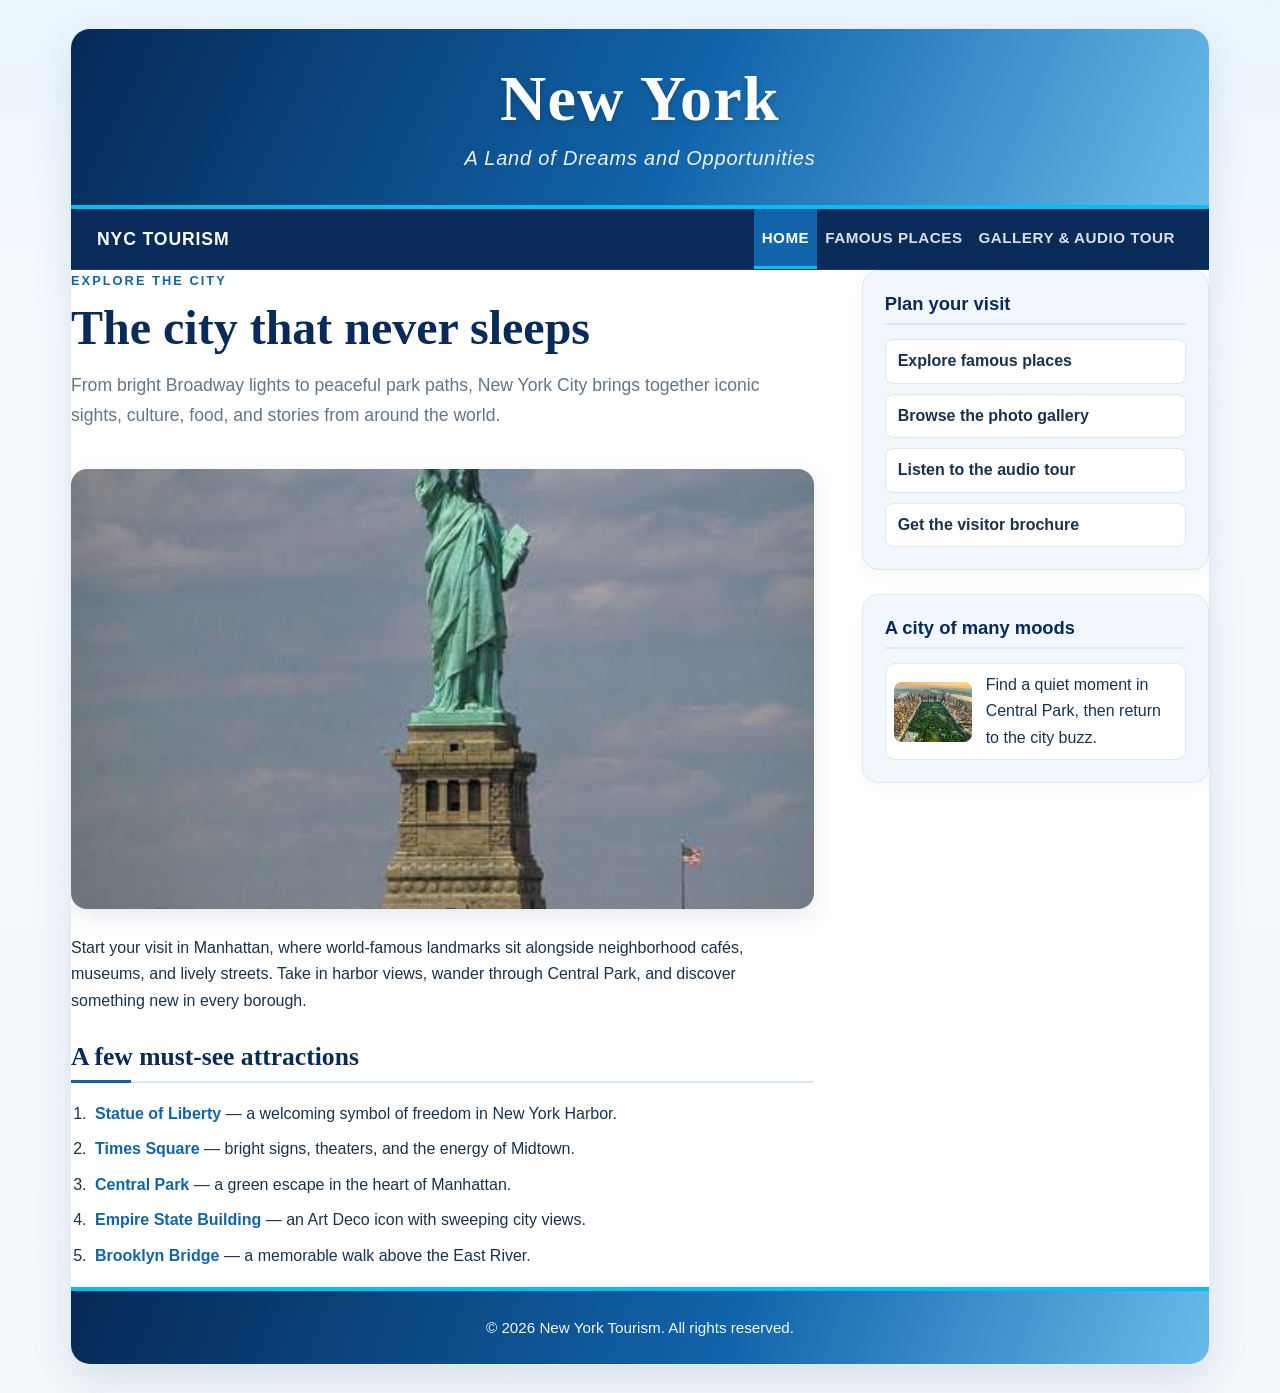
==== index.html @ 0073df71 "Add files via upload" ====
<!DOCTYPE html>
<html lang="en">
<head>
    <meta charset="UTF-8">
    <meta name="viewport" content="width=device-width, initial-scale=1">
    <meta name="description" content="Discover New York City landmarks, parks, and unforgettable experiences.">
    <title>New York | A Land of Dreams and Opportunities</title>
    <link rel="stylesheet" href="./css/normalize.css">
    <link href="https://cdn.jsdelivr.net/npm/bootstrap@5.3.3/dist/css/bootstrap.min.css" rel="stylesheet">
    <link rel="stylesheet" href="./css/main.css">
</head>
<body>
    <div class="site-shell">
        <header class="site-header">
            <h1 class="brand-title">New York</h1>
            <p class="brand-tagline">A Land of Dreams and Opportunities</p>
        </header>

        <!-- Bootstrap navigation keeps all three pages easy to reach. -->
        <nav class="navbar navbar-expand-md site-nav" aria-label="Main navigation">
            <div class="container-fluid px-0">
                <a class="navbar-brand" href="index.html">NYC TOURISM</a>
                <button class="navbar-toggler" type="button" data-bs-toggle="collapse" data-bs-target="#siteMenu" aria-controls="siteMenu" aria-expanded="false" aria-label="Toggle navigation">
                    <span class="navbar-toggler-icon"></span>
                </button>
                <div class="collapse navbar-collapse" id="siteMenu">
                    <ul class="navbar-nav ms-auto">
                        <li class="nav-item"><a class="nav-link active" aria-current="page" href="index.html">Home</a></li>
                        <li class="nav-item"><a class="nav-link" href="places.html">Famous Places</a></li>
                        <li class="nav-item"><a class="nav-link" href="gallery.html">Gallery &amp; Audio Tour</a></li>
                    </ul>
                </div>
            </div>
        </nav>

        <main class="site-main">
            <div class="row g-4 g-lg-5">
                <section class="col-lg-8" aria-labelledby="welcome-title">
                    <p class="eyebrow">Explore the city</p>
                    <h2 class="page-title" id="welcome-title">The city that never sleeps</h2>
                    <p class="lead-copy">From bright Broadway lights to peaceful park paths, New York City brings together iconic sights, culture, food, and stories from around the world.</p>
                    <img class="hero-photo" src="images/images.jpg" alt="The Statue of Liberty overlooking New York Harbor">
                    <p>Start your visit in Manhattan, where world-famous landmarks sit alongside neighborhood cafés, museums, and lively streets. Take in harbor views, wander through Central Park, and discover something new in every borough.</p>
                    <h3 class="section-heading">A few must-see attractions</h3>
                    <ol class="attraction-list">
                        <li><a href="places.html#statue">Statue of Liberty</a> — a welcoming symbol of freedom in New York Harbor.</li>
                        <li><a href="places.html#times-square">Times Square</a> — bright signs, theaters, and the energy of Midtown.</li>
                        <li><a href="places.html#central-park">Central Park</a> — a green escape in the heart of Manhattan.</li>
                        <li><a href="places.html#empire-state">Empire State Building</a> — an Art Deco icon with sweeping city views.</li>
                        <li><a href="places.html#brooklyn-bridge">Brooklyn Bridge</a> — a memorable walk above the East River.</li>
                    </ol>
                </section>

                <aside class="col-lg-4" aria-label="Explore more">
                    <section class="sidebar-card">
                        <h2 class="sidebar-title">Plan your visit</h2>
                        <ul class="sidebar-links">
                            <li><a href="places.html">Explore famous places</a></li>
                            <li><a href="gallery.html">Browse the photo gallery</a></li>
                            <li><a href="gallery.html#audio-tour">Listen to the audio tour</a></li>
                            <li><a href="gallery.html#brochure">Get the visitor brochure</a></li>
                        </ul>
                    </section>
                    <section class="sidebar-card">
                        <h2 class="sidebar-title">A city of many moods</h2>
                        <a class="sidebar-photo-link" href="gallery.html">
                            <img src="images/images (3).jpg" alt="Aerial view of Central Park">
                            <span>Find a quiet moment in Central Park, then return to the city buzz.</span>
                        </a>
                    </section>
                </aside>
            </div>
        </main>

        <footer class="site-footer">
            <p>&copy; 2026 New York Tourism. All rights reserved.</p>
        </footer>
    </div>
    <script src="https://cdn.jsdelivr.net/npm/bootstrap@5.3.3/dist/js/bootstrap.bundle.min.js"></script>
</body>
</html>
---- css/main.css ----
:root {
  --navy: #082b59;                    
  --blue: #1164aa;                 
  --blue-light: #2980b9;             
  --sky: #63b5ec;                     
  --cyan-accent: #00c0f3;            
  --ink: #19324d;                     
  --muted: #62758a;                  
  --paper: #ffffff;                  
  --wash: #f1f7fc;                   
  --line: #dce8f2;                 
  --shadow: 0 16px 42px rgba(12, 49, 88, 0.12);
  --shadow-hover: 0 20px 48px rgba(12, 49, 88, 0.18);
  --gradient-header: linear-gradient(115deg, #062957 0%, #1164aa 54%, #69bce9 100%);
  --gradient-footer: linear-gradient(110deg, #062957 0%, #1164aa 58%, #69bce9 100%);
  --gradient-card: linear-gradient(135deg, #f0f7ff 0%, #ffffff 100%);
}


* {
  box-sizing: border-box;
}

body {
  margin: 0;
  padding: 0;
  background: linear-gradient(180deg, #eaf5ff 0%, #f7fbff 340px, #f4f8fc 100%);
  color: var(--ink);
  font-family: 'Segoe UI', Roboto, -apple-system, BlinkMacSystemFont, Arial, sans-serif;
  line-height: 1.65;
  font-size: 16px;
}

a {
  color: var(--blue);
  text-decoration: none;
  transition: all 0.2s ease-in-out;
}

a:hover {
  color: var(--navy);
}


.site-shell,
.site-wrapper {
  width: min(1140px, calc(100% - 32px));
  margin: 28px auto;
  overflow: hidden;
  background: var(--paper);
  border: 1px solid rgba(17, 100, 170, 0.12);
  border-radius: 20px;
  box-shadow: var(--shadow);
}

/* ==========================================================================
   Header & Brand Title
   ========================================================================== */
.site-header {
  padding: 36px clamp(22px, 5vw, 64px) 30px;
  color: #ffffff;
  background: var(--gradient-header);
  border-bottom: 4px solid var(--cyan-accent);
  text-align: center;
}

.brand-title {
  margin: 0;
  font-family: Georgia, 'Times New Roman', serif;
  font-size: clamp(2.5rem, 5vw, 4.25rem);
  font-weight: 700;
  letter-spacing: 0.02em;
  line-height: 1.05;
  text-shadow: 0 2px 6px rgba(0, 0, 0, 0.2);
}

.brand-tagline {
  margin: 10px 0 0;
  color: rgba(255, 255, 255, 0.92);
  font-size: clamp(1rem, 2vw, 1.25rem);
  letter-spacing: 0.04em;
  font-style: italic;
  font-weight: 300;
}


.site-nav,
.site-navbar {
  padding: 0 26px;
  background: var(--navy) !important;
  border-bottom: 1px solid rgba(255, 255, 255, 0.1);
}

.site-nav .navbar-brand,
.site-navbar .navbar-brand {
  color: #ffffff !important;
  font-weight: 700;
  letter-spacing: 0.05em;
  font-size: 1.1rem;
}

.site-nav .nav-link,
.site-navbar .nav-link {
  color: rgba(255, 255, 255, 0.85) !important;
  padding: 1rem 1.2rem;
  font-weight: 600;
  font-size: 0.95rem;
  text-transform: uppercase;
  letter-spacing: 0.5px;
  transition: all 0.25s ease;
  position: relative;
}

.site-nav .nav-link:hover,
.site-nav .nav-link:focus,
.site-navbar .nav-link:hover {
  color: #ffffff !important;
  background: rgba(255, 255, 255, 0.12);
}

.site-nav .nav-link.active,
.site-navbar .nav-link.active {
  color: #ffffff !important;
  background: var(--blue);
  border-bottom: 3px solid var(--cyan-accent);
}

.site-nav .navbar-toggler,
.site-navbar .navbar-toggler {
  border-color: rgba(255, 255, 255, 0.45);
}

.main-layout {
  padding: clamp(24px, 4vw, 48px);
}

.eyebrow {
  margin: 0 0 8px;
  color: var(--blue);
  font-size: 0.8rem;
  font-weight: 800;
  letter-spacing: 0.16em;
  text-transform: uppercase;
}

.page-title {
  margin: 0 0 14px;
  color: var(--navy);
  font-family: Georgia, 'Times New Roman', serif;
  font-size: clamp(2rem, 4vw, 3rem);
  font-weight: 700;
}

.lead-copy {
  max-width: 760px;
  color: var(--muted);
  font-size: 1.1rem;
  line-height: 1.7;
}

.hero-photo {
  width: 100%;
  max-height: 440px;
  margin: 22px 0 26px;
  object-fit: cover;
  border-radius: 16px;
  box-shadow: 0 8px 24px rgba(12, 49, 88, 0.1);
  transition: transform 0.3s ease;
}

.hero-photo:hover {
  transform: scale(1.01);
}

.section-heading {
  margin: 28px 0 16px;
  color: var(--navy);
  font-family: Georgia, 'Times New Roman', serif;
  font-size: 1.6rem;
  font-weight: 700;
  position: relative;
  padding-bottom: 8px;
  border-bottom: 2px solid var(--line);
}

.section-heading::after {
  content: '';
  position: absolute;
  left: 0;
  bottom: -2px;
  width: 60px;
  height: 3px;
  background: var(--blue);
}

.attraction-list,
.attractions-list {
  padding-left: 1.25rem;
  margin: 18px 0;
}

.attraction-list li,
.attractions-list li {
  margin: 10px 0;
  padding-left: 4px;
  line-height: 1.6;
}

.attraction-list li a {
  font-weight: 600;
  color: var(--blue);
}

.attraction-list li a:hover {
  text-decoration: underline;
  color: var(--navy);
}


.sidebar-card {
  margin-bottom: 24px;
  padding: 22px;
  background: var(--wash);
  border: 1px solid var(--line);
  border-radius: 16px;
  box-shadow: 0 4px 16px rgba(12, 49, 88, 0.04);
}

.sidebar-title {
  margin: 0 0 14px;
  color: var(--navy);
  font-size: 1.15rem;
  font-weight: 750;
  padding-bottom: 8px;
  border-bottom: 2px solid var(--line);
}

.sidebar-links {
  margin: 0;
  padding: 0;
  list-style: none;
}

.sidebar-links li + li {
  margin-top: 10px;
}

.sidebar-links a {
  display: block;
  padding: 8px 12px;
  background: #ffffff;
  border: 1px solid var(--line);
  border-radius: 8px;
  font-weight: 600;
  color: var(--ink);
  transition: all 0.25s ease;
}

.sidebar-links a:hover {
  background: var(--blue);
  color: #ffffff;
  border-color: var(--blue);
  transform: translateX(4px);
  text-decoration: none;
}

.sidebar-photo-link {
  display: flex;
  align-items: center;
  gap: 14px;
  color: var(--ink);
  text-decoration: none;
  background: #ffffff;
  padding: 8px;
  border-radius: 10px;
  border: 1px solid var(--line);
  transition: all 0.25s ease;
}

.sidebar-photo-link img {
  width: 78px;
  height: 60px;
  flex: 0 0 78px;
  object-fit: cover;
  border-radius: 8px;
}

.sidebar-photo-link:hover {
  color: var(--blue);
  border-color: var(--blue);
  box-shadow: 0 4px 12px rgba(17, 100, 170, 0.15);
  transform: translateY(-2px);
}

/* ==========================================================================
   Places Page (.place-card)
   ========================================================================== */
.place-card {
  height: 100%;
  overflow: hidden;
  background: #ffffff;
  border: 1px solid var(--line);
  border-radius: 16px;
  box-shadow: 0 8px 24px rgba(12, 49, 88, 0.06);
  transition: transform 0.25s ease, box-shadow 0.25s ease;
}

.place-card:hover {
  transform: translateY(-5px);
  box-shadow: var(--shadow-hover);
  border-color: var(--sky);
}

.place-card img {
  width: 100%;
  height: 220px;
  object-fit: cover;
  display: block;
  transition: transform 0.4s ease;
}

.place-card:hover img {
  transform: scale(1.03);
}

.place-card figcaption {
  padding: 18px 20px 22px;
}

.place-card h3 {
  margin: 0 0 8px;
  color: var(--navy);
  font-size: 1.25rem;
  font-weight: 700;
}

.place-card p {
  margin: 0;
  color: var(--muted);
  font-size: 0.95rem;
  line-height: 1.55;
}

/* ==========================================================================
   Gallery Page & Carousel
   ========================================================================== */
.gallery-carousel {
  margin: 24px 0 32px;
  overflow: hidden;
  border-radius: 18px;
  background: #071d37;
  box-shadow: var(--shadow);
}

.gallery-carousel .carousel-item img {
  width: 100%;
  height: clamp(300px, 50vw, 520px);
  object-fit: cover;
  opacity: 0.95;
}

.gallery-carousel .carousel-caption {
  right: 10%;
  bottom: 2rem;
  left: 10%;
  padding: 14px 20px;
  border-radius: 12px;
  background: rgba(6, 41, 87, 0.82);
  backdrop-filter: blur(6px);
  border: 1px solid rgba(255, 255, 255, 0.15);
}

.gallery-carousel .carousel-caption h2 {
  margin: 0;
  color: #ffffff;
  font-size: clamp(1.2rem, 2.5vw, 1.8rem);
  font-weight: 700;
}

/* Audio Player & Resource Cards */
.resource-card {
  margin-bottom: 24px;
  padding: 24px;
  background: var(--wash);
  border: 1px solid var(--line);
  border-radius: 16px;
  box-shadow: 0 4px 16px rgba(12, 49, 88, 0.05);
}

.resource-card p {
  margin-bottom: 16px;
  color: var(--ink);
  line-height: 1.6;
}

.resource-card audio {
  width: 100%;
  border-radius: 30px;
  outline: none;
}

.tour-actions {
  display: flex;
  flex-wrap: wrap;
  gap: 10px;
  margin-top: 14px;
}

.btn-tour {
  display: inline-block;
  padding: 10px 18px;
  border-radius: 8px;
  background: var(--blue);
  color: #ffffff !important;
  font-weight: 650;
  font-size: 0.95rem;
  text-decoration: none;
  box-shadow: 0 4px 12px rgba(17, 100, 170, 0.2);
  transition: all 0.25s ease;
}

.btn-tour:hover {
  background: var(--navy);
  color: #ffffff !important;
  transform: translateY(-2px);
  box-shadow: 0 6px 16px rgba(8, 43, 89, 0.3);
}

/* ==========================================================================
   Footer
   ========================================================================== */
.site-footer {
  padding: 24px;
  color: rgba(255, 255, 255, 0.95);
  background: var(--gradient-footer);
  border-top: 4px solid var(--cyan-accent);
  text-align: center;
}

.site-footer p {
  margin: 0;
  font-size: 0.95rem;
}

/* ==========================================================================
   Responsive Media Queries (Desktop, Tablet, Mobile)
   ========================================================================== */

/* --- Desktop (> 992px) --- */
@media (min-width: 992px) {
  .site-shell,
  .site-wrapper {
    width: min(1140px, calc(100% - 32px));
  }
}

/* --- Tablet (768px - 991px) --- */
@media (min-width: 768px) and (max-width: 991.98px) {
  .site-shell,
  .site-wrapper {
    width: min(920px, calc(100% - 24px));
    margin: 16px auto;
  }

  .site-main,
  .main-layout {
    padding: 32px 24px;
  }

  .gallery-carousel .carousel-item img {
    height: 400px;
  }
}

/* --- Mobile (< 767px) --- */
@media (max-width: 767.98px) {
  .site-shell,
  .site-wrapper {
    width: min(640px, calc(100% - 16px));
    margin: 10px auto;
    border-radius: 14px;
  }

  .site-header {
    padding: 26px 18px 22px;
  }

  .brand-title {
    font-size: 2.2rem;
  }

  .brand-tagline {
    font-size: 0.95rem;
  }

  .site-nav,
  .site-navbar {
    padding: 0 14px;
  }

  .site-nav .nav-link,
  .site-navbar .nav-link {
    padding: 0.75rem 0.8rem;
  }

  .site-main,
  .main-layout {
    padding: 22px 16px;
  }

  .hero-photo {
    max-height: 260px;
  }

  .gallery-carousel .carousel-item img {
    height: 260px;
  }

  .gallery-carousel .carousel-caption {
    bottom: 1rem;
    padding: 8px 12px;
  }

  .gallery-carousel .carousel-caption h2 {
    font-size: 1rem;
  }

  .place-card img {
    height: 190px;
  }

  .sidebar-card {
    padding: 18px 14px;
  }

  .btn-tour {
    width: 100%;
    text-align: center;
  }
}

/* Reduced Motion Accessibility */
@media (prefers-reduced-motion: reduce) {
  *,
  *::before,
  *::after {
    scroll-behavior: auto !important;
    transition-duration: 0.01ms !important;
    animation-duration: 0.01ms !important;
  }
}
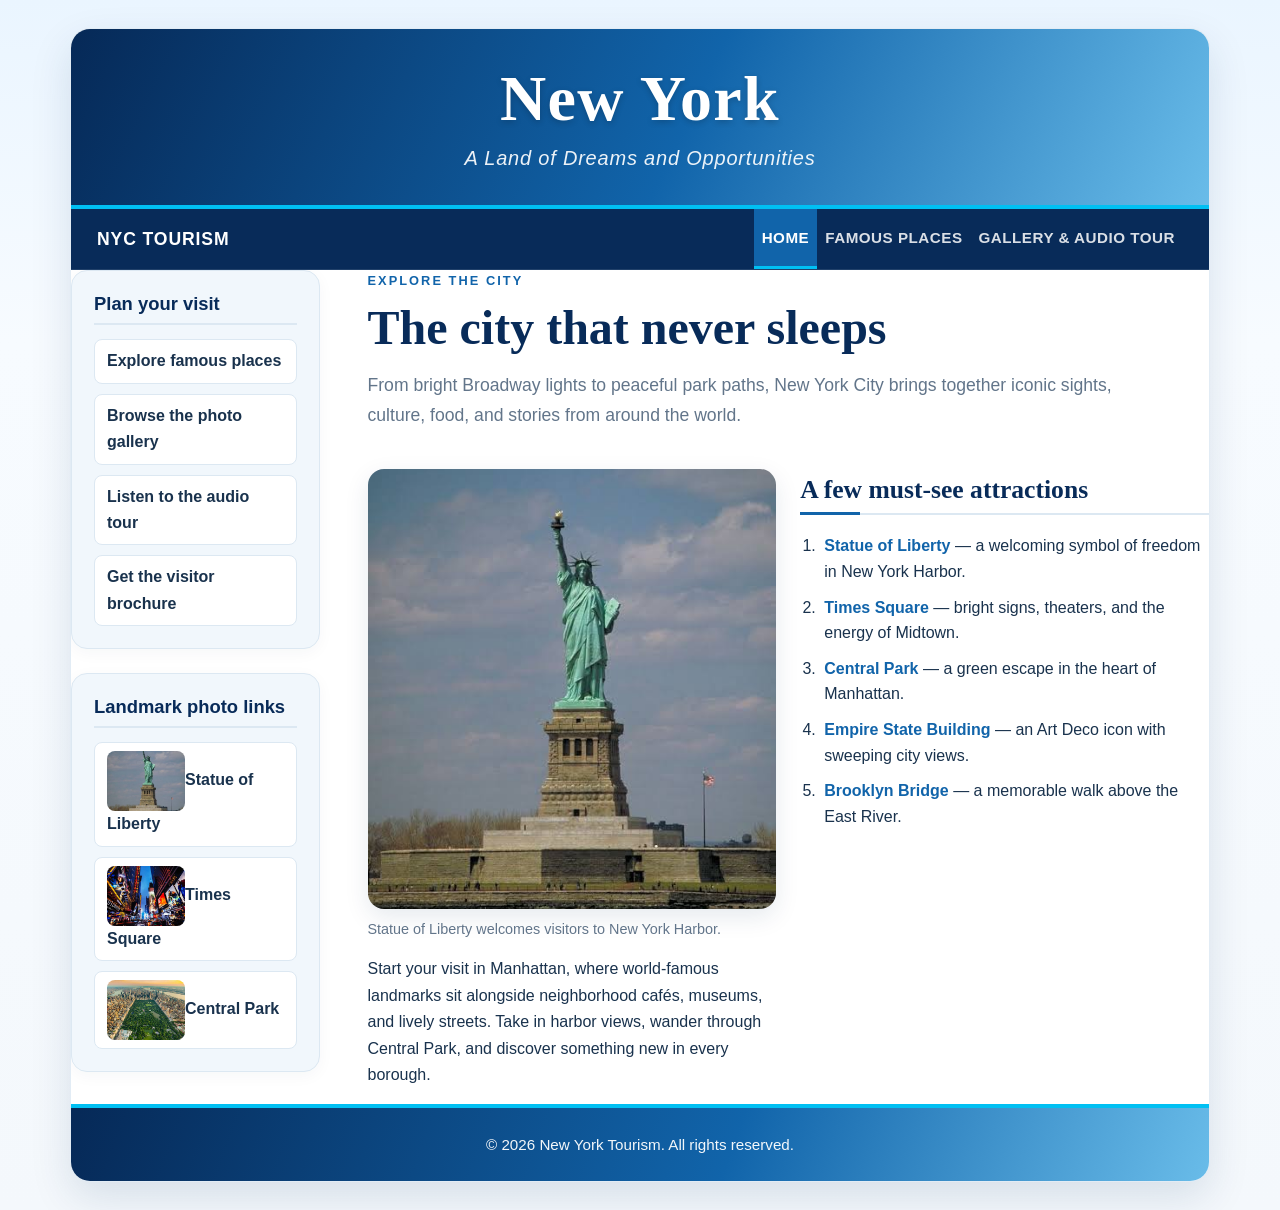
==== commit 543f7939: "demo" ====
--- a/index.html
+++ b/index.html
@@ -34,24 +34,8 @@
         </nav>
 
         <main class="site-main">
-            <div class="row g-4 g-lg-5">
-                <section class="col-lg-8" aria-labelledby="welcome-title">
-                    <p class="eyebrow">Explore the city</p>
-                    <h2 class="page-title" id="welcome-title">The city that never sleeps</h2>
-                    <p class="lead-copy">From bright Broadway lights to peaceful park paths, New York City brings together iconic sights, culture, food, and stories from around the world.</p>
-                    <img class="hero-photo" src="images/images.jpg" alt="The Statue of Liberty overlooking New York Harbor">
-                    <p>Start your visit in Manhattan, where world-famous landmarks sit alongside neighborhood cafés, museums, and lively streets. Take in harbor views, wander through Central Park, and discover something new in every borough.</p>
-                    <h3 class="section-heading">A few must-see attractions</h3>
-                    <ol class="attraction-list">
-                        <li><a href="places.html#statue">Statue of Liberty</a> — a welcoming symbol of freedom in New York Harbor.</li>
-                        <li><a href="places.html#times-square">Times Square</a> — bright signs, theaters, and the energy of Midtown.</li>
-                        <li><a href="places.html#central-park">Central Park</a> — a green escape in the heart of Manhattan.</li>
-                        <li><a href="places.html#empire-state">Empire State Building</a> — an Art Deco icon with sweeping city views.</li>
-                        <li><a href="places.html#brooklyn-bridge">Brooklyn Bridge</a> — a memorable walk above the East River.</li>
-                    </ol>
-                </section>
-
-                <aside class="col-lg-4" aria-label="Explore more">
+            <div class="row g-4 g-lg-5 page-layout">
+                <aside class="col-md-4 col-lg-3 order-md-first" aria-label="Explore New York">
                     <section class="sidebar-card">
                         <h2 class="sidebar-title">Plan your visit</h2>
                         <ul class="sidebar-links">
@@ -62,13 +46,39 @@
                         </ul>
                     </section>
                     <section class="sidebar-card">
-                        <h2 class="sidebar-title">A city of many moods</h2>
-                        <a class="sidebar-photo-link" href="gallery.html">
-                            <img src="images/images (3).jpg" alt="Aerial view of Central Park">
-                            <span>Find a quiet moment in Central Park, then return to the city buzz.</span>
-                        </a>
+                        <h2 class="sidebar-title">Landmark photo links</h2>
+                        <ul class="sidebar-links">
+                            <li><a class="sidebar-photo-link" href="places.html#statue"><img src="images/images.jpg" alt=""><span>Statue of Liberty</span></a></li>
+                            <li><a class="sidebar-photo-link" href="places.html#times-square"><img src="images/images (2).jpg" alt=""><span>Times Square</span></a></li>
+                            <li><a class="sidebar-photo-link" href="places.html#central-park"><img src="images/images (3).jpg" alt=""><span>Central Park</span></a></li>
+                        </ul>
                     </section>
                 </aside>
+
+                <section class="col-md-8 col-lg-9 order-md-last" aria-labelledby="welcome-title">
+                    <p class="eyebrow">Explore the city</p>
+                    <h2 class="page-title" id="welcome-title">The city that never sleeps</h2>
+                    <p class="lead-copy">From bright Broadway lights to peaceful park paths, New York City brings together iconic sights, culture, food, and stories from around the world.</p>
+                    <div class="content-article-grid">
+                        <article>
+                            <figure class="content-figure">
+                                <img class="hero-photo" src="images/images.jpg" alt="The Statue of Liberty overlooking New York Harbor">
+                                <figcaption>Statue of Liberty welcomes visitors to New York Harbor.</figcaption>
+                            </figure>
+                            <p>Start your visit in Manhattan, where world-famous landmarks sit alongside neighborhood cafés, museums, and lively streets. Take in harbor views, wander through Central Park, and discover something new in every borough.</p>
+                        </article>
+                        <article>
+                            <h3 class="section-heading">A few must-see attractions</h3>
+                            <ol class="attraction-list">
+                                <li><a href="places.html#statue">Statue of Liberty</a> — a welcoming symbol of freedom in New York Harbor.</li>
+                                <li><a href="places.html#times-square">Times Square</a> — bright signs, theaters, and the energy of Midtown.</li>
+                                <li><a href="places.html#central-park">Central Park</a> — a green escape in the heart of Manhattan.</li>
+                                <li><a href="places.html#empire-state">Empire State Building</a> — an Art Deco icon with sweeping city views.</li>
+                                <li><a href="places.html#brooklyn-bridge">Brooklyn Bridge</a> — a memorable walk above the East River.</li>
+                            </ol>
+                        </article>
+                    </div>
+                </section>
             </div>
         </main>
 
--- a/css/main.css
+++ b/css/main.css
@@ -174,6 +174,32 @@
   transform: scale(1.01);
 }
 
+.content-article-grid {
+  display: grid;
+  grid-template-columns: minmax(0, 1fr);
+  gap: 24px;
+}
+
+.content-article-grid article {
+  min-width: 0;
+}
+
+.content-figure {
+  margin: 0 0 16px;
+}
+
+.content-figure .hero-photo {
+  display: block;
+  height: auto;
+  margin: 22px 0 10px;
+}
+
+.content-figure figcaption {
+  color: var(--muted);
+  font-size: 0.9rem;
+  line-height: 1.5;
+}
+
 .section-heading {
   margin: 28px 0 16px;
   color: var(--navy);
@@ -347,11 +373,25 @@
    Gallery Page & Carousel
    ========================================================================== */
 .gallery-carousel {
-  margin: 24px 0 32px;
+  margin: 0 0 24px;
   overflow: hidden;
   border-radius: 18px;
   background: #071d37;
   box-shadow: var(--shadow);
+}
+
+.gallery-article-grid {
+  display: grid;
+  grid-template-columns: minmax(0, 1fr);
+  gap: 24px;
+}
+
+.gallery-article {
+  min-width: 0;
+}
+
+.gallery-carousel .carousel-item {
+  margin-bottom: 0;
 }
 
 .gallery-carousel .carousel-item img {
@@ -372,7 +412,8 @@
   border: 1px solid rgba(255, 255, 255, 0.15);
 }
 
-.gallery-carousel .carousel-caption h2 {
+.gallery-carousel .carousel-caption h2,
+.gallery-carousel .carousel-caption h4 {
   margin: 0;
   color: #ffffff;
   font-size: clamp(1.2rem, 2.5vw, 1.8rem);
@@ -444,12 +485,8 @@
   font-size: 0.95rem;
 }
 
-/* ==========================================================================
-   Responsive Media Queries (Desktop, Tablet, Mobile)
-   ========================================================================== */
-
-/* --- Desktop (> 992px) --- */
-@media (min-width: 992px) {
+
+@media screen and (min-width: 992px) {
   .site-shell,
   .site-wrapper {
     width: min(1140px, calc(100% - 32px));
@@ -457,7 +494,7 @@
 }
 
 /* --- Tablet (768px - 991px) --- */
-@media (min-width: 768px) and (max-width: 991.98px) {
+@media screen and (min-width: 768px) and (max-width: 991.98px) {
   .site-shell,
   .site-wrapper {
     width: min(920px, calc(100% - 24px));
@@ -475,7 +512,7 @@
 }
 
 /* --- Mobile (< 767px) --- */
-@media (max-width: 767.98px) {
+@media screen and (max-width: 767.98px) {
   .site-shell,
   .site-wrapper {
     width: min(640px, calc(100% - 16px));
@@ -523,7 +560,8 @@
     padding: 8px 12px;
   }
 
-  .gallery-carousel .carousel-caption h2 {
+  .gallery-carousel .carousel-caption h2,
+  .gallery-carousel .carousel-caption h4 {
     font-size: 1rem;
   }
 
@@ -541,8 +579,18 @@
   }
 }
 
-/* Reduced Motion Accessibility */
-@media (prefers-reduced-motion: reduce) {
+@media screen and (min-width: 768px) {
+  .content-article-grid {
+    grid-template-columns: repeat(2, minmax(0, 1fr));
+  }
+
+  .gallery-article-grid {
+    grid-template-columns: repeat(2, minmax(0, 1fr));
+  }
+}
+
+
+@media screen and (prefers-reduced-motion: reduce) {
   *,
   *::before,
   *::after {
